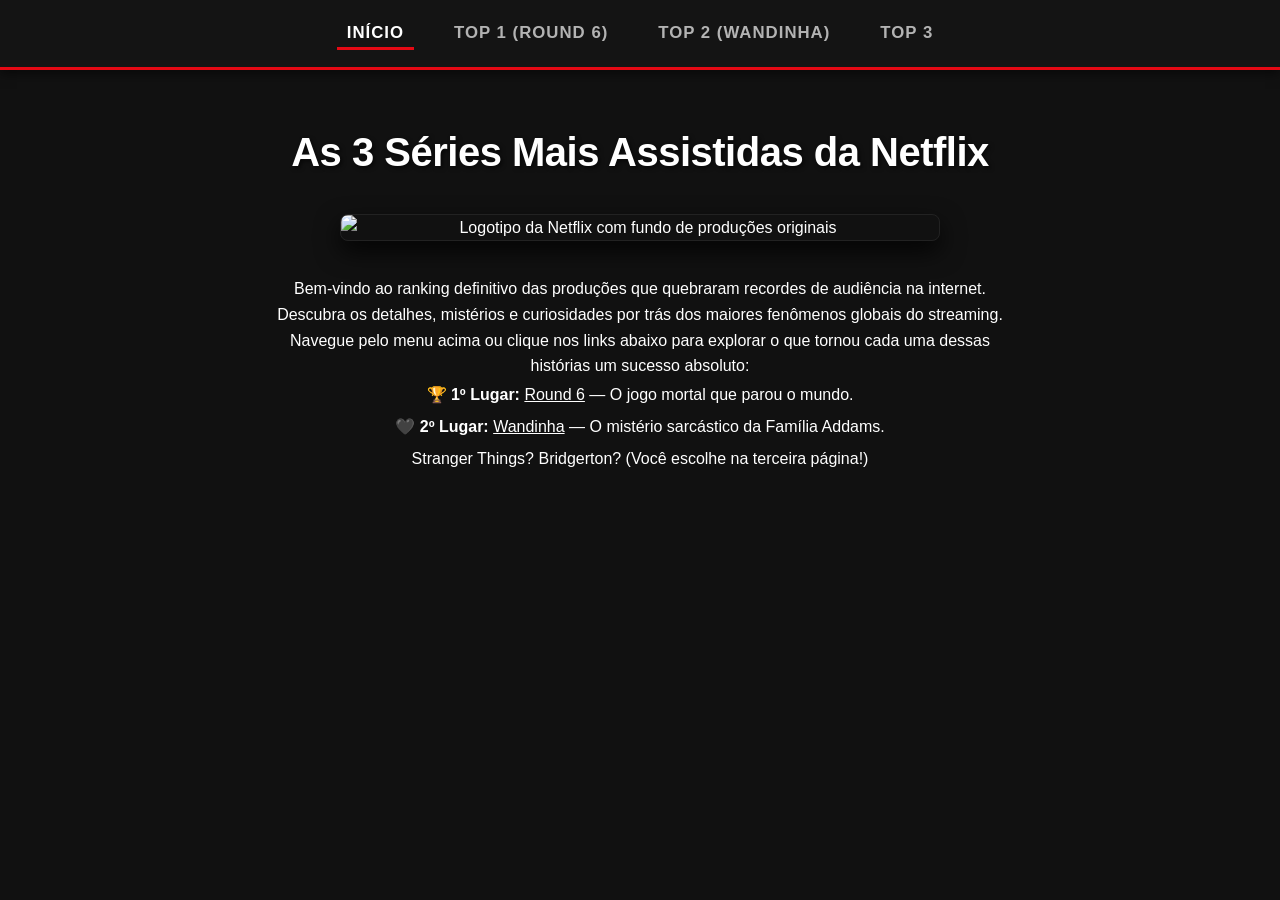
==== pagina_inicial.html @ 54a5aa03 "envio" ====
<!DOCTYPE html>
<html lang="pt">
<head>
    <meta charset="UTF-8">
    <meta name="viewport" content="width=device-width, initial-scale=1.0">
    <title>Top 3 Séries da Netflix</title>
    <link rel="stylesheet" href="pagina_inicial.css">
</head>
<body>

    <nav class="menu-navegacao">
        <ul>
            <li><a href="index.html" class="active">Início</a></li>
            <li><a href="round6.html">Top 1 (Round 6)</a></li>
            <li><a href="segunda_pagina.html">Top 2 (Wandinha)</a></li>
            <li><a href="terceira_pagina.html">Top 3</a></li>
        </ul>
    </nav>

    <main class="conteudo-principal">
        <h1 class="titulo-pagina">As 3 Séries Mais Assistidas da Netflix</h1>

        <div class="container-imagem">
            <img src="netflix-banner.jpg" alt="Logotipo da Netflix com fundo de produções originais" class="imagem-serie">
        </div>

        <p class="texto-descricao">
            Bem-vindo ao ranking definitivo das produções que quebraram recordes de audiência na internet. Descubra os detalhes, mistérios e curiosidades por trás dos maiores fenômenos globais do streaming.
        </p>

        <p class="texto-extra">
            Navegue pelo menu acima ou clique nos links abaixo para explorar o que tornou cada uma dessas histórias um sucesso absoluto:
        </p>

        <div class="texto-extra">
            <ul style="list-style: none; padding: 0; line-height: 2;">
                <li>🏆 <strong>1º Lugar:</strong> <a href="round6.html" style="color: inherit;">Round 6</a> — O jogo mortal que parou o mundo.</li>
                <li>🖤 <strong>2º Lugar:</strong> <a href="segunda_pagina.html" style="color: inherit;">Wandinha</a> — O mistério sarcástico da Família Addams.</li>
                <li> Stranger Things? Bridgerton? (Você escolhe na terceira página!)</li>
            </ul>
        </div>
    </main>

</body>
</html>
---- pagina_inicial.css ----
/* ==========================================================================
   RESET E CONFIGURAÇÕES GERAIS
   ========================================================================== */
* {
    margin: 0;
    padding: 0;
    box-sizing: border-box;
}

body {
    font-family: 'Segoe UI', Roboto, Helvetica, Arial, sans-serif;
    background-color: #111111; /* Preto de fundo característico do streaming */
    color: #ffffff; /* Texto claro para alto contraste */
    line-height: 1.6;
    padding-bottom: 40px;
}

/* ==========================================================================
   MENU DE NAVEGAÇÃO
   ========================================================================== */
.menu-navegacao {
    background-color: #141414; /* Tom ligeiramente mais claro que o fundo */
    padding: 20px 0;
    position: sticky;
    top: 0;
    z-index: 1000;
    border-bottom: 3px solid #E50914; /* Linha vermelha da Netflix */
    box-shadow: 0 4px 10px rgba(0, 0, 0, 0.5);
}

.menu-navegacao ul {
    list-style: none;
    display: flex;
    justify-content: center;
    align-items: center;
    gap: 30px; /* Espaçamento entre os itens do menu */
}

.menu-navegacao a {
    color: #b3b3b3;
    text-decoration: none;
    font-weight: 700;
    font-size: 1.05rem;
    text-transform: uppercase;
    letter-spacing: 1px;
    padding: 5px 10px;
    transition: color 0.3s ease, border-color 0.3s ease;
}

/* Efeito ao passar o rato (Hover) e estado Ativo */
.menu-navegacao a:hover, 
.menu-navegacao a.active {
    color: #ffffff;
    border-bottom: 3px solid #E50914;
}

/* ==========================================================================
   CONTEÚDO PRINCIPAL
   ========================================================================== */
.conteudo-principal {
    max-width: 800px;
    margin: 50px auto;
    padding: 0 20px;
    text-align: center;
}

.titulo-pagina {
    font-size: 2.5rem;
    font-weight: 800;
    margin-bottom: 30px;
    color: #ffffff;
    letter-spacing: -0.5px;
    text-shadow: 2px 2px 4px rgba(0, 0, 0, 0.6);
}

/* ==========================================================================
   IMAGENS E BANNERS
   ========================================================================== */
.container-imagem {
    max-width: 100%;
    width: 600px;
    margin: 0 auto 35px auto;
    border-radius: 8px;
    overflow: hidden; /* Garante que a imagem respeita os cantos arredondados */
    box-shadow: 0 10px 25px rgba(0, 0, 0, 0.8);
    border: 1px solid #222222;
}

.imagem-serie {
    width: 100%;
    height: auto;
    display: block;
    transition: transform 0.6s ease;
}
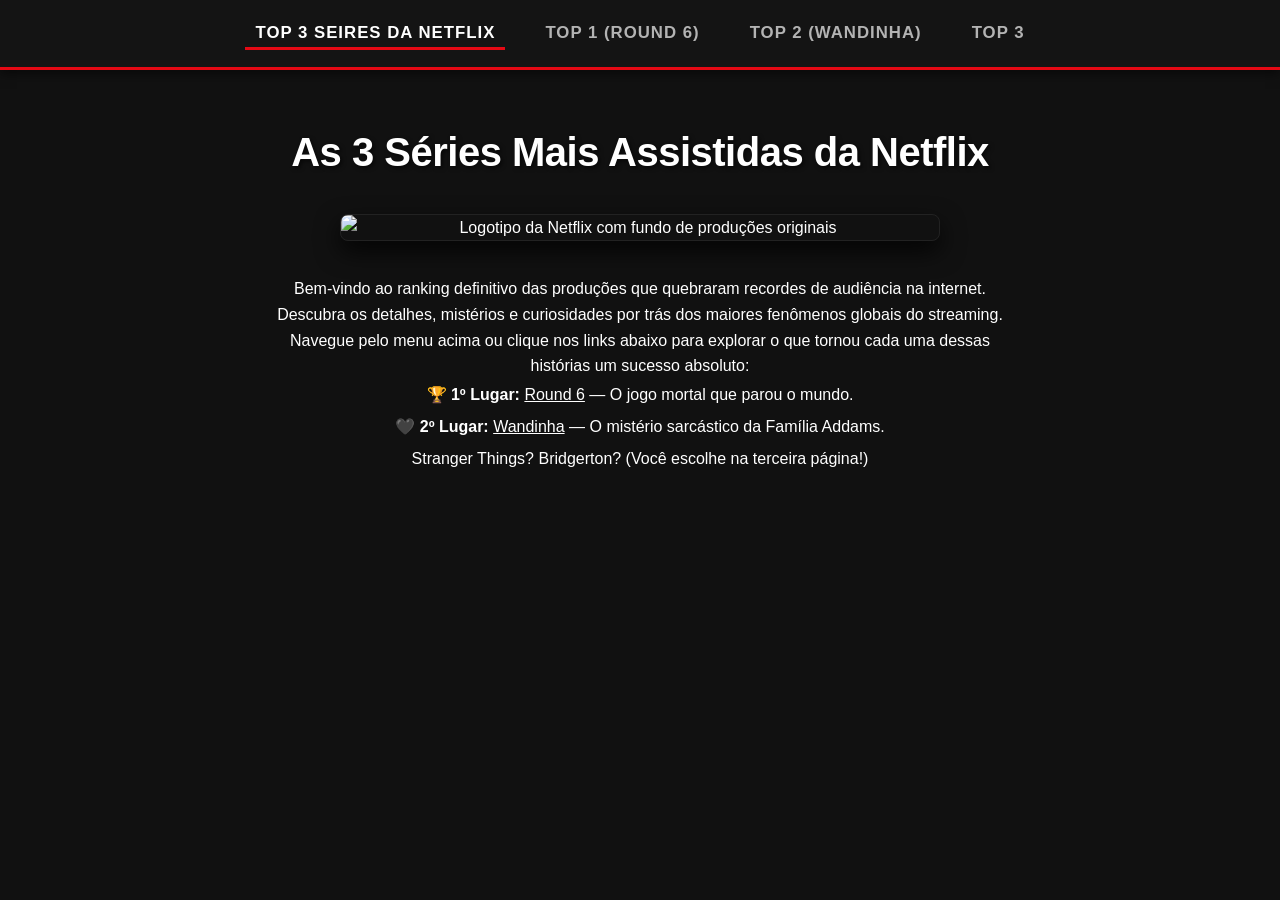
==== commit d4b17104: "abc" ====
--- a/pagina_inicial.html
+++ b/pagina_inicial.html
@@ -10,8 +10,8 @@
 
     <nav class="menu-navegacao">
         <ul>
-            <li><a href="index.html" class="active">Início</a></li>
-            <li><a href="round6.html">Top 1 (Round 6)</a></li>
+            <li><a href="pagina_inicial.html" class="active">Top 3 seires da netflix</a></li>
+            <li><a href="index.html">Top 1 (Round 6)</a></li>
             <li><a href="segunda_pagina.html">Top 2 (Wandinha)</a></li>
             <li><a href="terceira_pagina.html">Top 3</a></li>
         </ul>
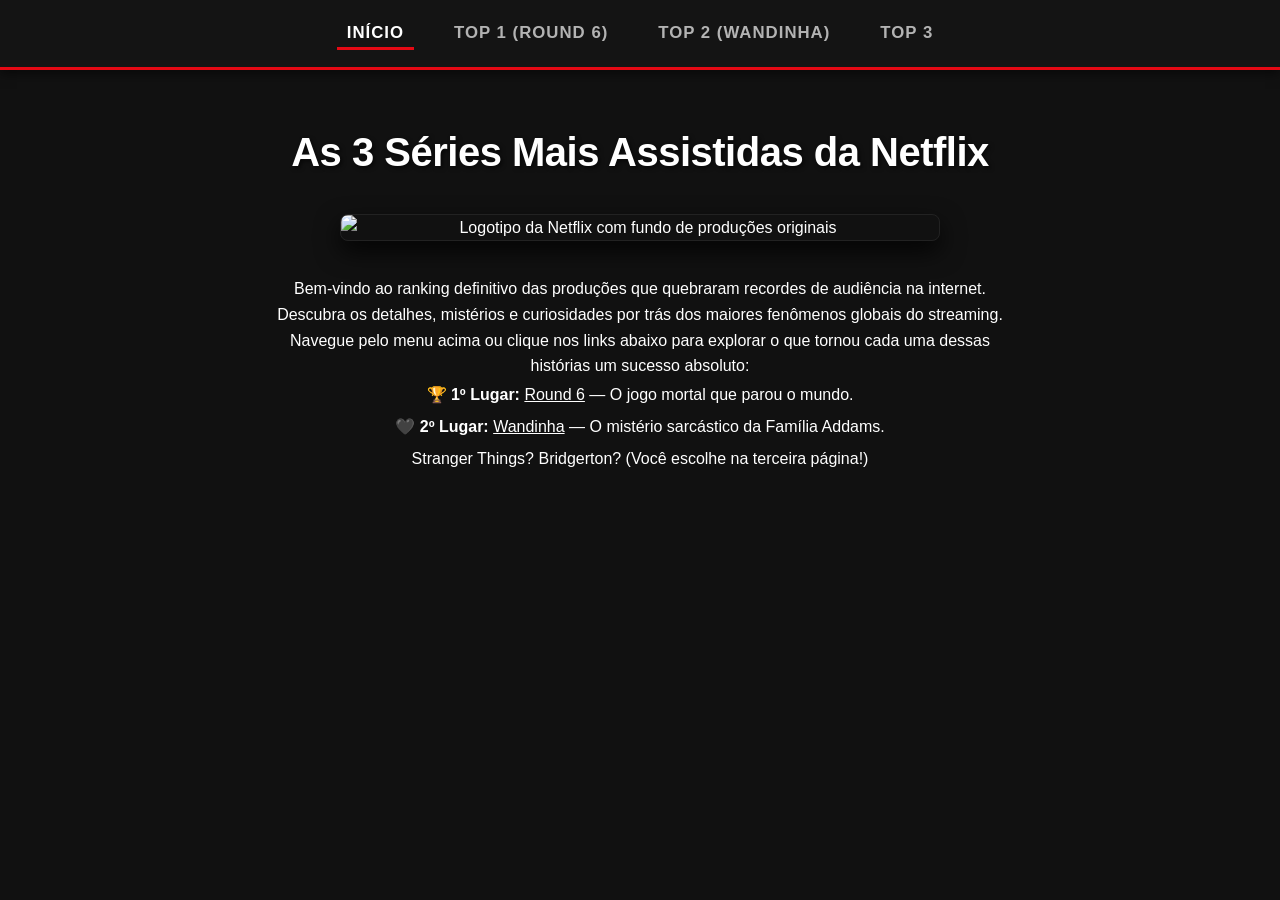
==== commit 8ae3a4c6: "assss" ====
--- a/pagina_inicial.html
+++ b/pagina_inicial.html
@@ -10,8 +10,8 @@
 
     <nav class="menu-navegacao">
         <ul>
-            <li><a href="pagina_inicial.html" class="active">Top 3 seires da netflix</a></li>
-            <li><a href="index.html">Top 1 (Round 6)</a></li>
+            <li><a href="index.html" class="active">Início</a></li>
+            <li><a href="round6.html">Top 1 (Round 6)</a></li>
             <li><a href="segunda_pagina.html">Top 2 (Wandinha)</a></li>
             <li><a href="terceira_pagina.html">Top 3</a></li>
         </ul>
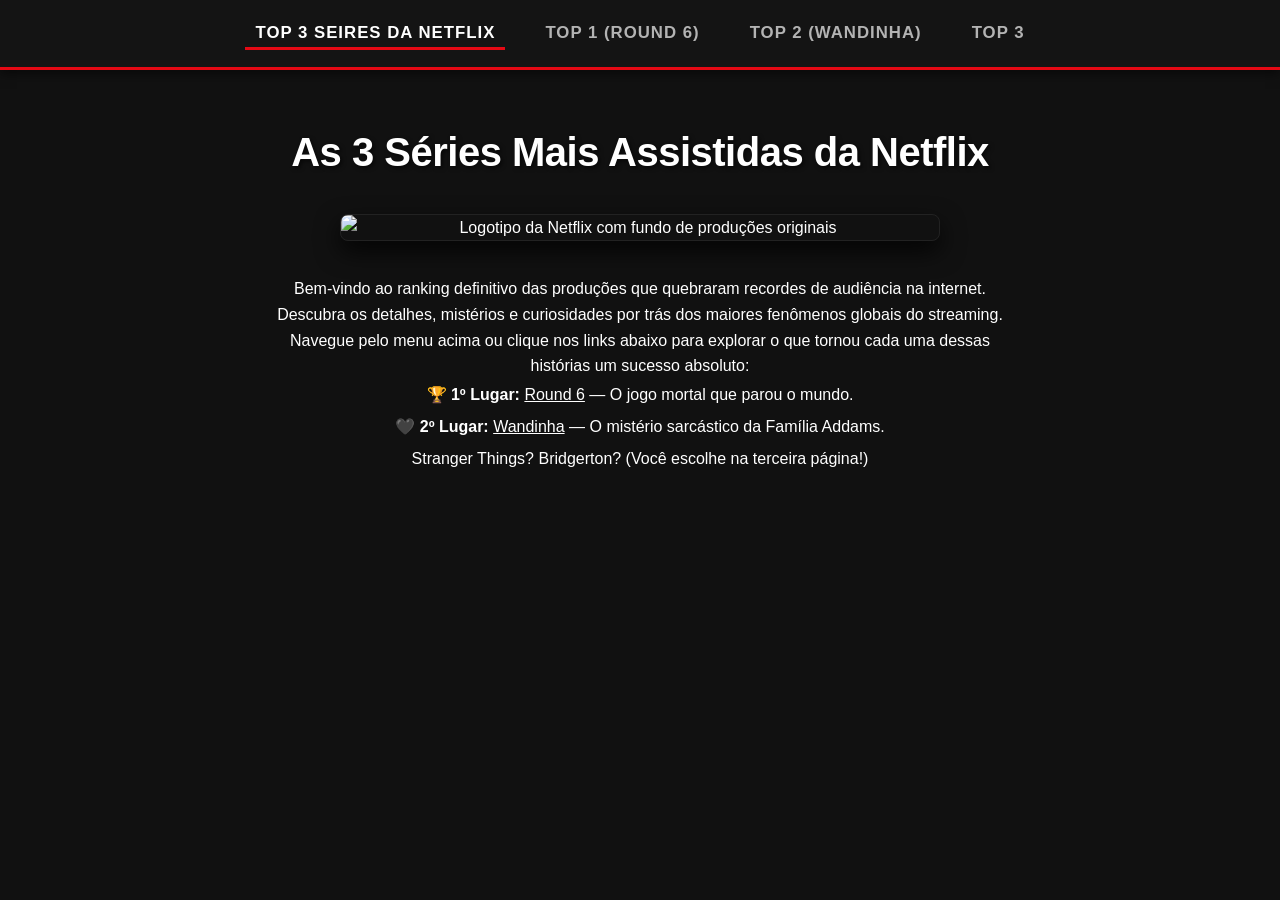
==== commit fd6706b4: "abri" ====
--- a/pagina_inicial.html
+++ b/pagina_inicial.html
@@ -10,8 +10,8 @@
 
     <nav class="menu-navegacao">
         <ul>
-            <li><a href="index.html" class="active">Início</a></li>
-            <li><a href="round6.html">Top 1 (Round 6)</a></li>
+            <li><a href="pagina_inicial.html" class="active">Top 3 seires da netflix</a></li>
+            <li><a href="index.html">Top 1 (Round 6)</a></li>
             <li><a href="segunda_pagina.html">Top 2 (Wandinha)</a></li>
             <li><a href="terceira_pagina.html">Top 3</a></li>
         </ul>
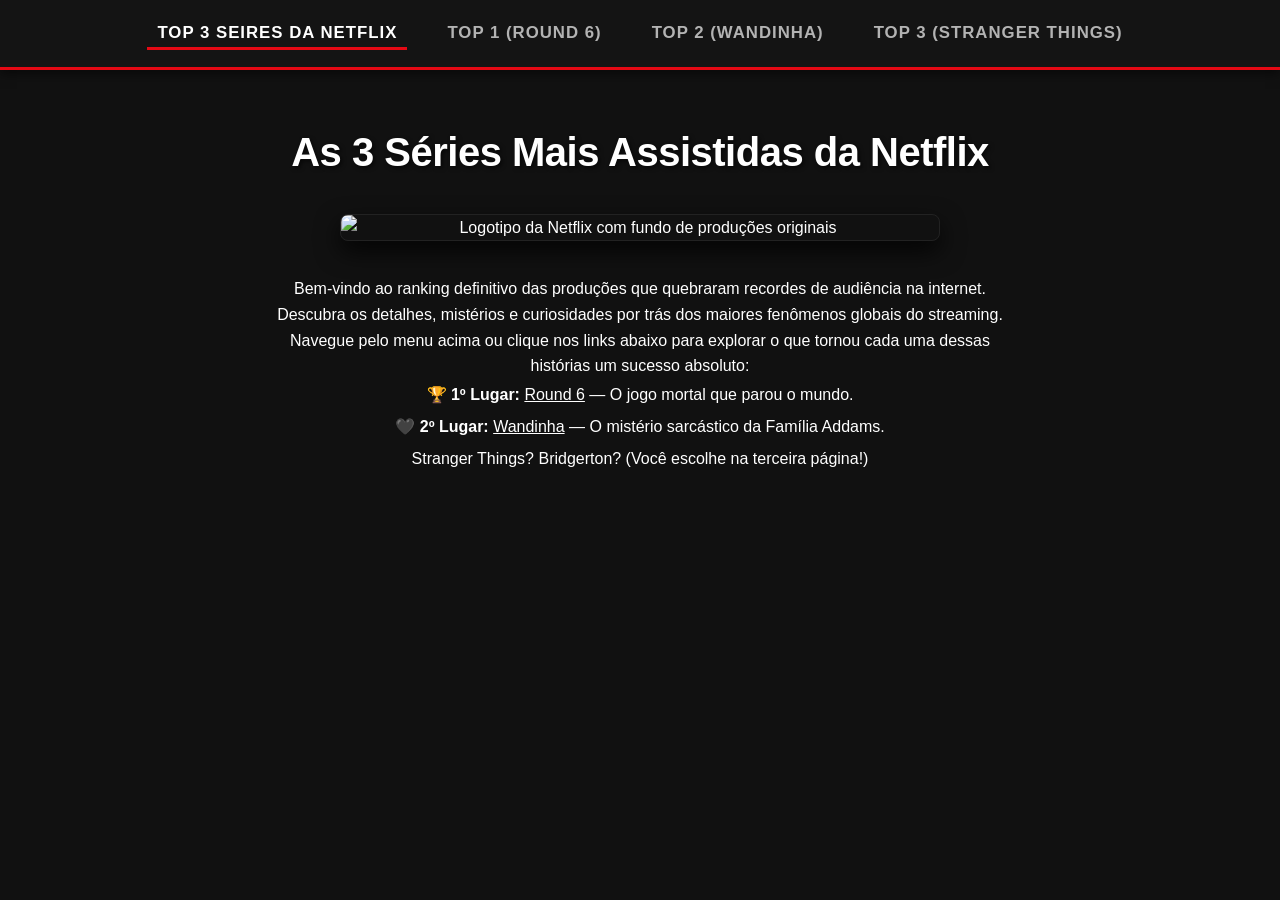
==== commit 974c8556: "afiig" ====
--- a/pagina_inicial.html
+++ b/pagina_inicial.html
@@ -13,7 +13,7 @@
             <li><a href="pagina_inicial.html" class="active">Top 3 seires da netflix</a></li>
             <li><a href="index.html">Top 1 (Round 6)</a></li>
             <li><a href="segunda_pagina.html">Top 2 (Wandinha)</a></li>
-            <li><a href="terceira_pagina.html">Top 3</a></li>
+            <li><a href="terceira_pagina.html">Top 3 (Stranger Things)</a></li>
         </ul>
     </nav>
 
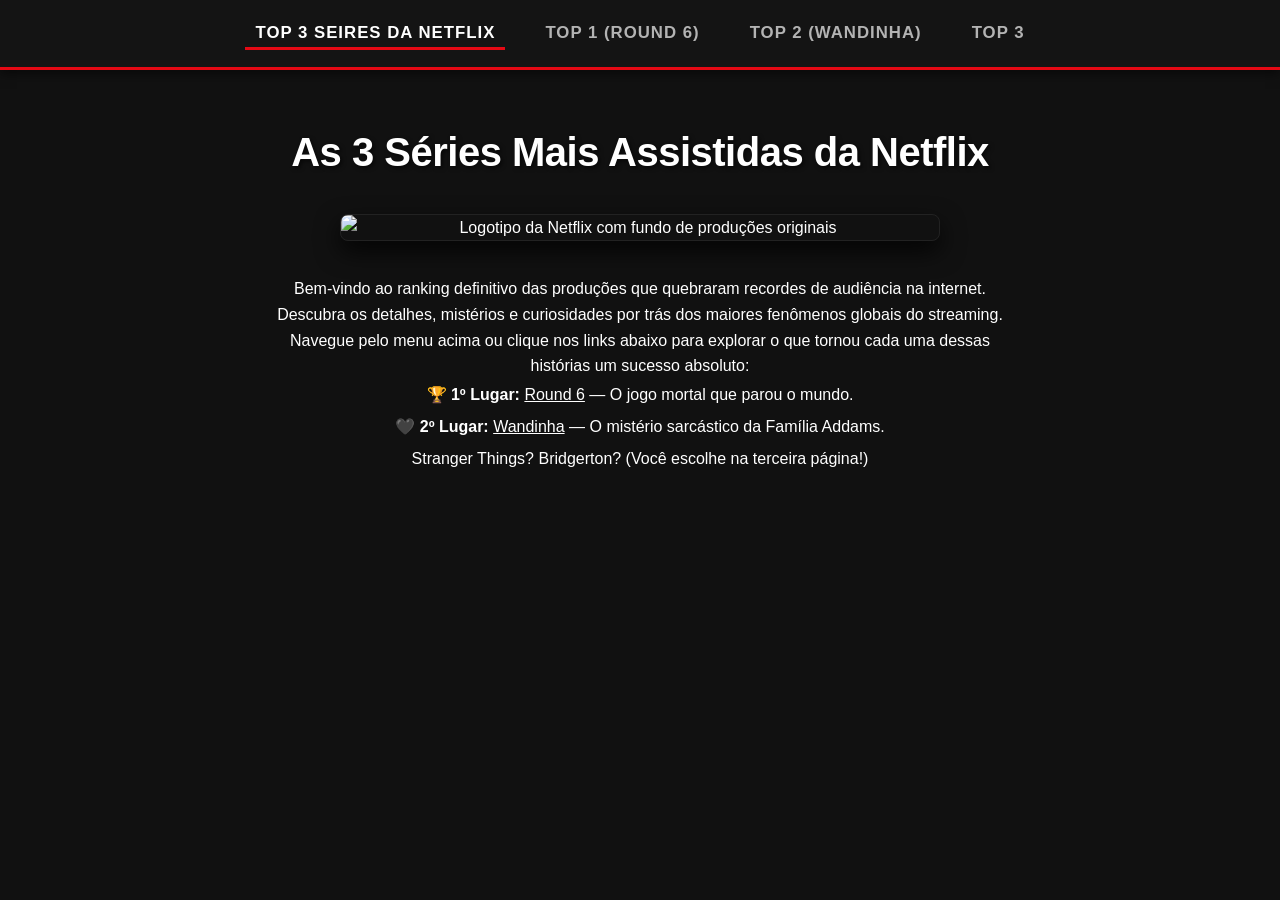
==== commit 560687c5: "m" ====
--- a/pagina_inicial.html
+++ b/pagina_inicial.html
@@ -13,7 +13,7 @@
             <li><a href="pagina_inicial.html" class="active">Top 3 seires da netflix</a></li>
             <li><a href="index.html">Top 1 (Round 6)</a></li>
             <li><a href="segunda_pagina.html">Top 2 (Wandinha)</a></li>
-            <li><a href="terceira_pagina.html">Top 3 (Stranger Things)</a></li>
+            <li><a href="terceira_pagina.html">Top 3</a></li>
         </ul>
     </nav>
 
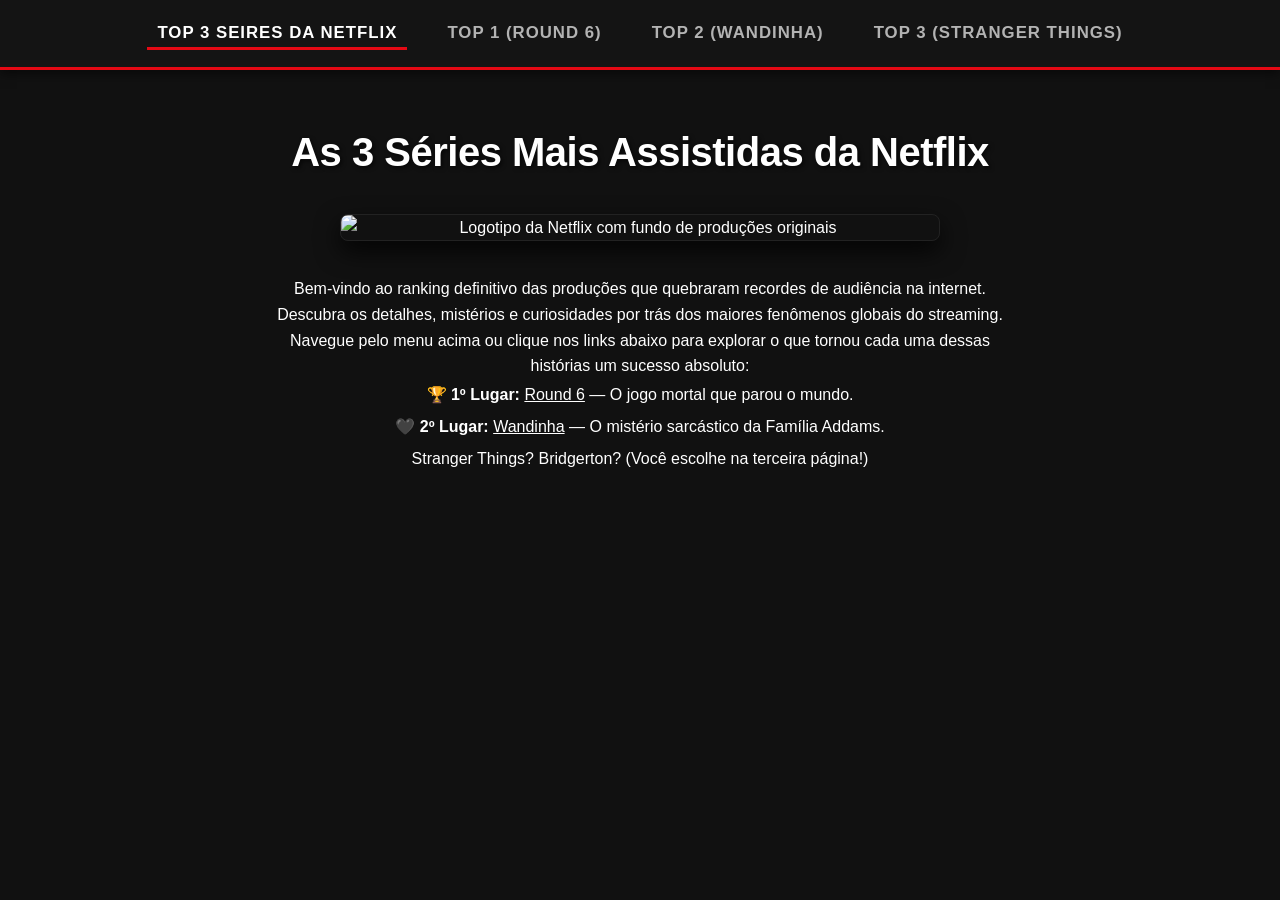
==== commit d84b3026: "Merge branch 'main' of https://github.com/euZuk/ATV-TRIO-GIT-GITHUB" ====
--- a/pagina_inicial.html
+++ b/pagina_inicial.html
@@ -13,7 +13,7 @@
             <li><a href="pagina_inicial.html" class="active">Top 3 seires da netflix</a></li>
             <li><a href="index.html">Top 1 (Round 6)</a></li>
             <li><a href="segunda_pagina.html">Top 2 (Wandinha)</a></li>
-            <li><a href="terceira_pagina.html">Top 3</a></li>
+            <li><a href="terceira_pagina.html">Top 3 (Stranger Things)</a></li>
         </ul>
     </nav>
 
